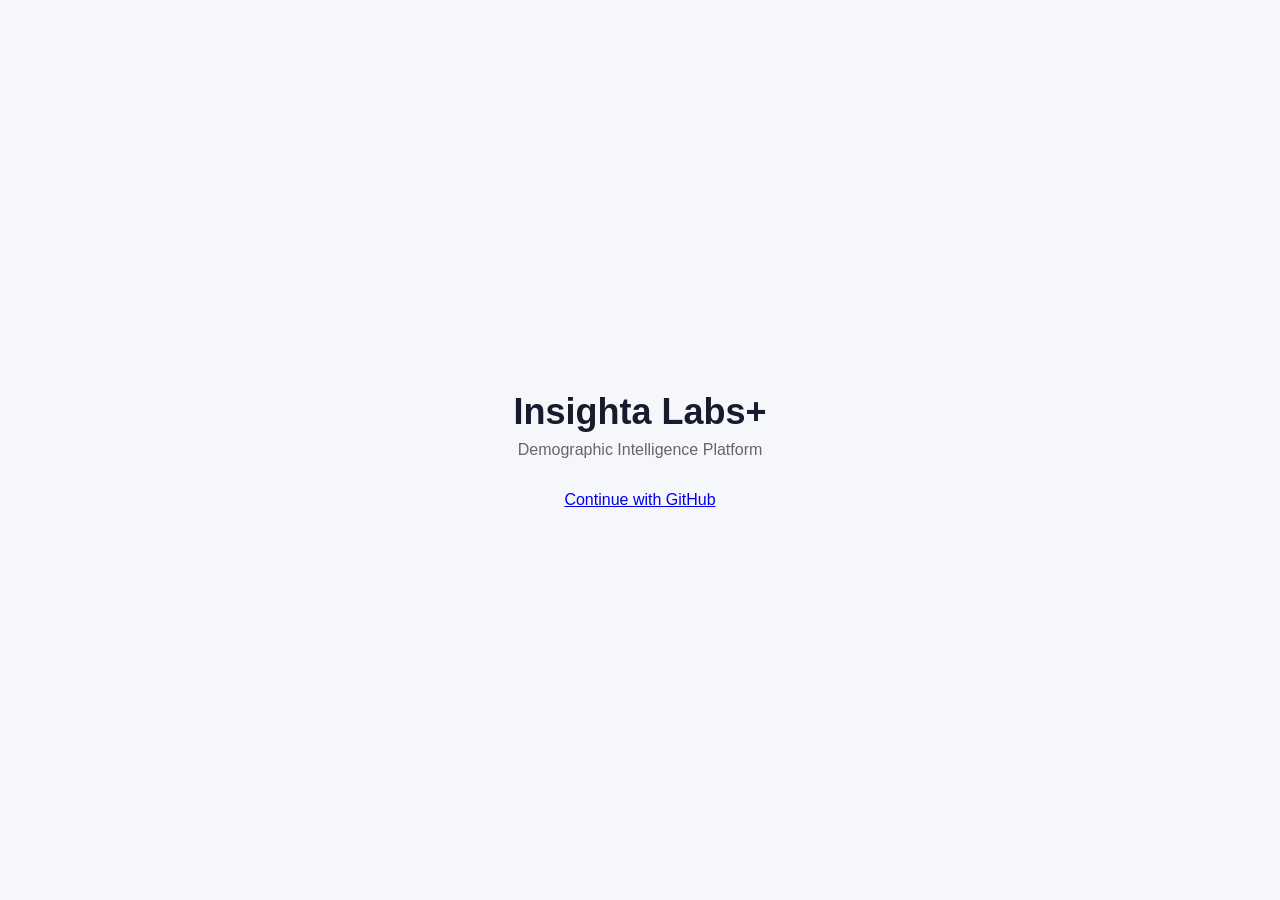
==== index.html @ 0a6d1a2b "feat(web): add initial Insighta Labs+ frontend" ====
<!DOCTYPE html>
<html lang="en">
<head>
    <meta charset="UTF-8">
    <meta name="viewport" content="width=device-width, initial-scale=1.0">
    <title>Insighta Labs+</title>
    <link rel="stylesheet" href="css/style.css">
</head>
<body>
    <div class="login-container">
        <h1>Insighta Labs+</h1>
        <p>Demographic Intelligence Platform</p>
        <a href="https://name-profiler-production.up.railway.app/auth/github?redirect_to=http://localhost:5500/dashboard.html">
            Continue with GitHub
        </a>
    </div>
</body>
</html>
---- css/style.css ----
* {
    margin: 0;
    padding: 0;
    box-sizing: border-box;
}

body {
    font-family: -apple-system, BlinkMacSystemFont, "Segoe UI", Roboto, sans-serif;
    background: #f5f7fa;
    color: #333;
}

/* Navigation */
nav {
    background: #1a1a2e;
    padding: 12px 24px;
    display: flex;
    justify-content: space-between;
    align-items: center;
}

nav .logo {
    color: white;
    font-size: 18px;
    font-weight: bold;
    text-decoration: none;
}

nav .nav-links {
    display: flex;
    gap: 16px;
    align-items: center;
}

nav .nav-links a {
    color: #ccc;
    text-decoration: none;
    font-size: 14px;
}

nav .nav-links a:hover {
    color: white;
}

nav .nav-links button {
    background: #e74c3c;
    color: white;
    border: none;
    padding: 6px 14px;
    border-radius: 4px;
    cursor: pointer;
    font-size: 13px;
}

/* Login Page */
.login-container {
    display: flex;
    flex-direction: column;
    align-items: center;
    justify-content: center;
    height: 100vh;
    text-align: center;
}

.login-container h1 {
    font-size: 36px;
    margin-bottom: 8px;
    color: #1a1a2e;
}

.login-container p {
    color: #666;
    margin-bottom: 32px;
}

.login-btn {
    background: #24292e;
    color: white;
    padding: 12px 24px;
    border-radius: 6px;
    text-decoration: none;
    font-size: 16px;
}

.login-btn:hover {
    background: #444;
}

/* Page Layout */
.page {
    max-width: 1000px;
    margin: 24px auto;
    padding: 0 16px;
}

.page h2 {
    margin-bottom: 16px;
    color: #1a1a2e;
}

/* Cards */
.cards {
    display: grid;
    grid-template-columns: repeat(auto-fit, minmax(200px, 1fr));
    gap: 16px;
    margin-bottom: 24px;
}

.card {
    background: white;
    padding: 20px;
    border-radius: 8px;
    box-shadow: 0 1px 3px rgba(0, 0, 0, 0.1);
    text-align: center;
}

.card .number {
    font-size: 32px;
    font-weight: bold;
    color: #1a1a2e;
}

.card .label {
    color: #888;
    font-size: 14px;
    margin-top: 4px;
}

/* Tables */
table {
    width: 100%;
    border-collapse: collapse;
    background: white;
    border-radius: 8px;
    overflow: hidden;
    box-shadow: 0 1px 3px rgba(0, 0, 0, 0.1);
}

th,
td {
    padding: 10px 14px;
    text-align: left;
    border-bottom: 1px solid #eee;
    font-size: 14px;
}

th {
    background: #1a1a2e;
    color: white;
    font-weight: 500;
}

tr:hover {
    background: #f9f9f9;
}

td a {
    color: #2980b9;
    text-decoration: none;
}

/* Filters */
.filters {
    display: flex;
    gap: 10px;
    margin-bottom: 16px;
    flex-wrap: wrap;
    align-items: end;
}

.filters label {
    font-size: 13px;
    color: #555;
    display: flex;
    flex-direction: column;
    gap: 4px;
}

.filters select,
.filters input {
    padding: 6px 10px;
    border: 1px solid #ddd;
    border-radius: 4px;
    font-size: 14px;
}

.filters button {
    padding: 6px 16px;
    background: #1a1a2e;
    color: white;
    border: none;
    border-radius: 4px;
    cursor: pointer;
    font-size: 14px;
    height: 32px;
}

/* Pagination */
.pagination {
    display: flex;
    justify-content: center;
    gap: 10px;
    margin-top: 16px;
}

.pagination button {
    padding: 6px 14px;
    border: 1px solid #ddd;
    background: white;
    border-radius: 4px;
    cursor: pointer;
}

.pagination button:disabled {
    opacity: 0.4;
    cursor: not-allowed;
}

.pagination span {
    padding: 6px;
    font-size: 14px;
}

/* Search */
.search-bar {
    display: flex;
    gap: 10px;
    margin-bottom: 16px;
}

.search-bar input {
    flex: 1;
    padding: 10px;
    border: 1px solid #ddd;
    border-radius: 4px;
    font-size: 16px;
}

.search-bar button {
    padding: 10px 20px;
    background: #1a1a2e;
    color: white;
    border: none;
    border-radius: 4px;
    cursor: pointer;
    font-size: 16px;
}

/* Profile Detail */
.profile-detail {
    background: white;
    padding: 24px;
    border-radius: 8px;
    box-shadow: 0 1px 3px rgba(0, 0, 0, 0.1);
}

.profile-detail .field {
    display: flex;
    padding: 8px 0;
    border-bottom: 1px solid #eee;
}

.profile-detail .field-label {
    width: 200px;
    color: #888;
    font-size: 14px;
}

.profile-detail .field-value {
    font-size: 14px;
}

/* Account */
.account-card {
    background: white;
    padding: 24px;
    border-radius: 8px;
    box-shadow: 0 1px 3px rgba(0, 0, 0, 0.1);
    display: flex;
    gap: 20px;
    align-items: center;
}

.account-card img {
    width: 80px;
    height: 80px;
    border-radius: 50%;
}

/* Loading */
.loading {
    text-align: center;
    padding: 40px;
    color: #888;
}
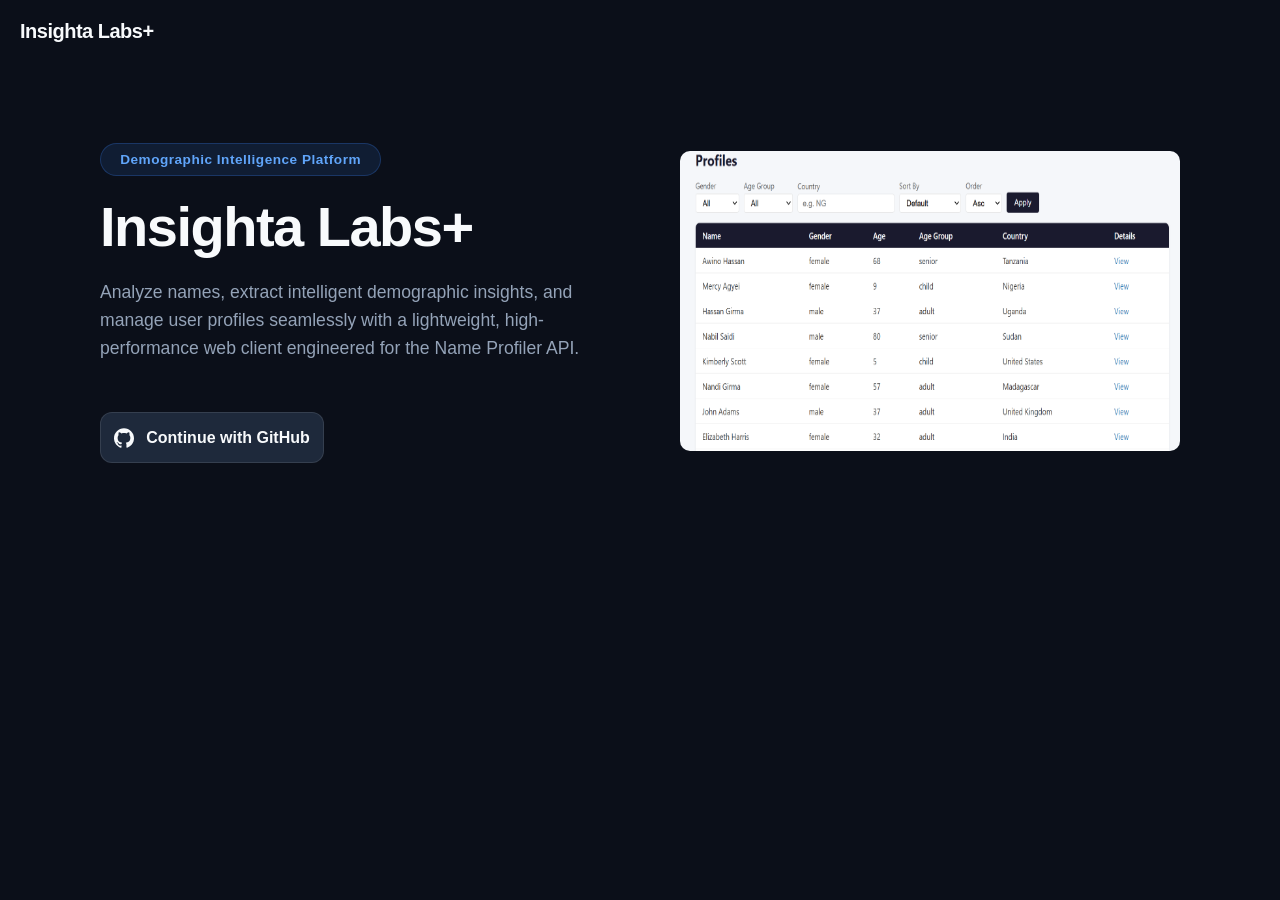
==== commit c56b98db: "dark theme styling for landing page and inner dashboard views" ====
--- a/index.html
+++ b/index.html
@@ -6,13 +6,24 @@
     <title>Insighta Labs+</title>
     <link rel="stylesheet" href="css/style.css">
 </head>
-<body>
-    <div class="login-container">
-        <h1>Insighta Labs+</h1>
-        <p>Demographic Intelligence Platform</p>
-        <a href="https://name-profiler-production.up.railway.app/auth/github?redirect_to=http://localhost:5500/dashboard.html">
+<body class="landing-body">
+    <p id="logo-1">Insighta Labs+</p>
+    <div class="hero-section">
+        <div class="login-container">
+            <h3 id="badge">Demographic Intelligence Platform</h3>
+            <h1>Insighta Labs+</h1>
+            <p> Analyze names, extract intelligent demographic insights, and manage user profiles seamlessly with a lightweight, high-performance web client engineered for the Name Profiler API.</p>
+            <a href="https://insighta-gfrf.onrender.com/auth/github?redirect_to=https://insighta-lab.netlify.app/dashboard.html" class="github-btn">
+                <svg viewBox="0 0 24 24" xmlns="http://www.w3.org/2000/svg">
+                <path d="M12 .297c-6.63 0-12 5.373-12 12 0 5.303 3.438 9.8 8.205 11.385.6.113.82-.258.82-.577 0-.285-.01-1.04-.015-2.04-3.338.724-4.042-1.61-4.042-1.61C4.422 18.07 3.633 17.7 3.633 17.7c-1.087-.744.084-.729.084-.729 1.205.084 1.838 1.236 1.838 1.236 1.07 1.835 2.809 1.305 3.495.998.108-.776.417-1.305.76-1.605-2.665-.3-5.466-1.332-5.466-5.93 0-1.31.465-2.38 1.235-3.22-.135-.303-.54-1.523.105-3.176 0 0 1.005-.322 3.3 1.23.96-.267 1.98-.399 3-.405 1.02.006 2.04.138 3 .405 2.28-1.552 3.285-1.23 3.285-1.23.645 1.653.24 2.873.12 3.176.765.84 1.23 1.91 1.23 3.22 0 4.61-2.805 5.625-5.475 5.92.42.36.81 1.096.81 2.22 0 1.606-.015 2.896-.015 3.286 0 .315.21.69.825.57C20.565 22.092 24 17.592 24 12.297c0-6.627-5.373-12-12-12"/>
+                </svg>
             Continue with GitHub
-        </a>
+            </a>
     </div>
+        <div class="img-container"> 
+            <img src="imgs/Screenshot (20).png" alt="img">
+        </div>
+    </div>
+    
 </body>
 </html>
--- a/css/style.css
+++ b/css/style.css
@@ -3,19 +3,27 @@
     padding: 0;
     box-sizing: border-box;
 }
-
+:root{
+    --light-bg: #CBD5E1;
+    --text-muted: #6B7280;
+    --text-heading: #f8fafc;
+    --text-paragraph: #94a3b8;
+    --dark-bg: #0b0f19;
+    --white: #ffffff;
+}
 body {
     font-family: -apple-system, BlinkMacSystemFont, "Segoe UI", Roboto, sans-serif;
-    background: #f5f7fa;
     color: #333;
 }
-
+.landing-body{
+    background-color: var(--dark-bg);
+}
 /* Navigation */
-nav {
-    background: #1a1a2e;
-    padding: 12px 24px;
-    display: flex;
-    justify-content: space-between;
+/* nav {
+    background-color: var(--dark-bg);
+    padding: 20px;
+    display: flex;
+    justify-content:space-around;
     align-items: center;
 }
 
@@ -50,27 +58,94 @@
     border-radius: 4px;
     cursor: pointer;
     font-size: 13px;
+} */
+
+.navigation-sec{
+    background-color: var(--dark-bg);
+    padding: 20px 50px;
+    display: flex;
+    justify-content: space-between;
+    align-items: center;
+}
+
+.nav-links{
+    display: flex;
+    justify-content: center;
+    align-items: baseline ;
+    gap: 2.4em;
+}
+
+.nav-links{
+    list-style-type: none;
+}
+
+.nav-links a{
+    text-decoration: none;
+    color: var(--text-heading);
+}
+
+.logo-2{
+    color: var(--text-heading);
+    text-decoration: none;
+    font-weight: 800;
+    font-size: 1.5rem;
+}
+
+.logout{
+    background-color: red;
+    border: none;
+    padding: 10px 20px;
+    border-radius: 8px;
+    color: var(--text-heading);
 }
 
 /* Login Page */
+.hero-section{
+    margin: 100px;
+    display: flex;
+    align-items: center;
+    gap: 100px;
+    max-height: 100vh;
+}
+
+#logo-1{
+    margin: 20px;
+    font-size: 20px;
+    font-weight: 800;
+    color: var(--text-heading);
+    letter-spacing: -0.5px;
+}
+
 .login-container {
-    display: flex;
-    flex-direction: column;
-    align-items: center;
-    justify-content: center;
-    height: 100vh;
-    text-align: center;
+    width:600px;
 }
 
 .login-container h1 {
-    font-size: 36px;
-    margin-bottom: 8px;
-    color: #1a1a2e;
+    font-size: 3.5rem;
+    font-weight: 800;
+    letter-spacing: -1.5px;
+    margin: 20px 0 20px 0;
+    color: var(--text-heading);
+    line-height: 1.1;
 }
 
 .login-container p {
-    color: #666;
-    margin-bottom: 32px;
+    margin-bottom: 50px;
+    font-size: 1.1rem;
+    color: var(--text-paragraph);
+    line-height: 1.6;
+}
+
+#badge{
+     background: rgba(59, 130, 246, 0.12);    
+    color: #60a5fa;       
+    border: 1px solid rgba(59, 130, 246, 0.25);
+    padding: 0.5rem 1.2rem;
+    border-radius: 9999px;
+    font-size: 0.85rem;
+    font-weight: 600;
+    display: inline-block;
+    letter-spacing: 0.5px;
 }
 
 .login-btn {
@@ -83,19 +158,82 @@
 }
 
 .login-btn:hover {
-    background: #444;
+    background:red;
+    transform: translateY(-2px);
+}
+
+
+.github-btn {
+    display: inline-flex;
+    align-items: center;
+    justify-content: center;
+    gap: 0.75rem;              
+    text-decoration: none;
+    width: 14rem;
+    height: 3.2rem;
+    background: #1e293b;       
+    color: #f8fafc;           
+    border: 1px solid rgba(255, 255, 255, 0.1);
+    border-radius: 0.75rem;
+    font-size: 16px;
+    font-weight: 600;
+    cursor: pointer;
+    position: relative;
+    z-index: 1;
+    overflow: hidden;
+    transition: color 0.4s, border-color 0.4s;
+}
+
+.github-btn:hover {
+    color: #0f172a;
+    border-color: #fff;
+}
+
+.github-btn:after {
+    content: "";
+    background: #ffffff;
+    position: absolute;
+    z-index: -1;
+    left: -20%;
+    right: -20%;
+    top: 0;
+    bottom: 0;
+    transform: skewX(-45deg) scale(0, 1);
+    transition: transform 0.5s ease;
+}
+
+.github-btn:hover:after {
+    transform: skewX(-45deg) scale(1, 1);
+}
+
+.github-btn svg {
+    width: 20px;
+    height: 20px;
+    fill: #f8fafc;
+    transition: fill 0.4s;
+}
+
+.github-btn:hover svg {
+    fill: #0f172a;
+}
+
+.img-container img{
+    height: 300px;
+    width: 500px;
+    border-radius: 10px;
 }
 
 /* Page Layout */
 .page {
     max-width: 1000px;
-    margin: 24px auto;
+    margin: 54px auto;
     padding: 0 16px;
+    font-weight: 800;
 }
 
 .page h2 {
     margin-bottom: 16px;
-    color: #1a1a2e;
+    color: var(--dark-bg);
 }
 
 /* Cards */
@@ -224,26 +362,37 @@
 /* Search */
 .search-bar {
     display: flex;
-    gap: 10px;
+    gap: 12px;
     margin-bottom: 16px;
 }
 
 .search-bar input {
     flex: 1;
-    padding: 10px;
-    border: 1px solid #ddd;
-    border-radius: 4px;
-    font-size: 16px;
-}
-
+    padding: 12px;
+    border: 1px solid var(--light-bg);
+    border-radius: 6px;
+}
+
+.search-bar input::placeholder{
+    color: var(--text-paragraph);
+}
+
+.search-bar input:focus{
+    outline: none;
+    border: 1px solid var(--dark-bg);
+}
 .search-bar button {
     padding: 10px 20px;
-    background: #1a1a2e;
-    color: white;
+    background: var(--dark-bg);
+    color: var(--text-heading);
     border: none;
-    border-radius: 4px;
+    border-radius: 6px;
     cursor: pointer;
     font-size: 16px;
+}
+
+.search-bar button:hover{
+    transform: translateY(-2px);
 }
 
 /* Profile Detail */
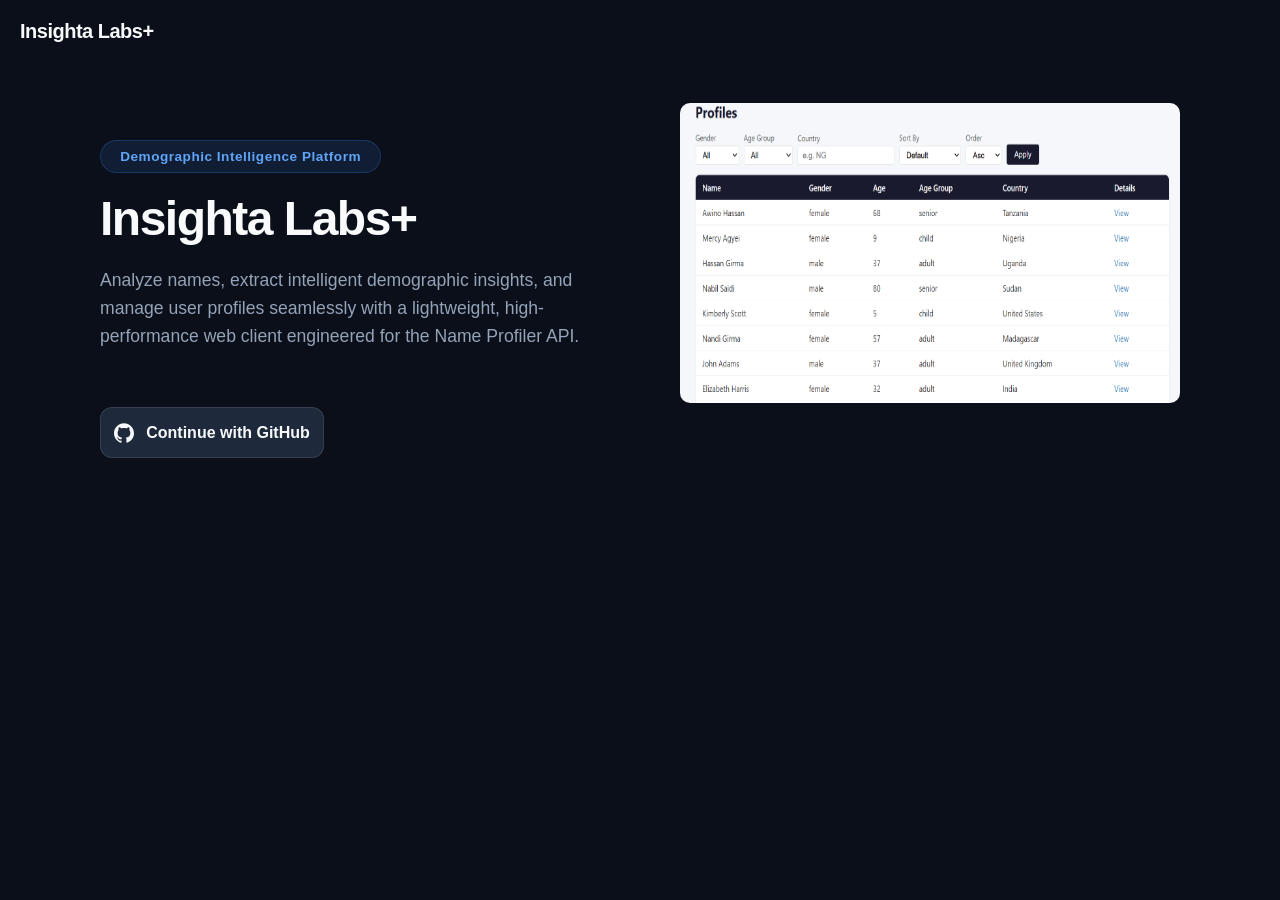
==== commit 58138778: "redefined css style and added responsive styles" ====
--- a/index.html
+++ b/index.html
@@ -9,21 +9,27 @@
 <body class="landing-body">
     <p id="logo-1">Insighta Labs+</p>
     <div class="hero-section">
+        <div class="hero-content">
         <div class="login-container">
             <h3 id="badge">Demographic Intelligence Platform</h3>
             <h1>Insighta Labs+</h1>
             <p> Analyze names, extract intelligent demographic insights, and manage user profiles seamlessly with a lightweight, high-performance web client engineered for the Name Profiler API.</p>
+        </div>
+
+        <div class="img-container"> 
+            <img src="imgs/Screenshot (20).png" alt="img">
+        </div>
+        </div>
+
+    <div class="github-con">
             <a href="https://insighta-gfrf.onrender.com/auth/github?redirect_to=https://insighta-lab.netlify.app/dashboard.html" class="github-btn">
                 <svg viewBox="0 0 24 24" xmlns="http://www.w3.org/2000/svg">
                 <path d="M12 .297c-6.63 0-12 5.373-12 12 0 5.303 3.438 9.8 8.205 11.385.6.113.82-.258.82-.577 0-.285-.01-1.04-.015-2.04-3.338.724-4.042-1.61-4.042-1.61C4.422 18.07 3.633 17.7 3.633 17.7c-1.087-.744.084-.729.084-.729 1.205.084 1.838 1.236 1.838 1.236 1.07 1.835 2.809 1.305 3.495.998.108-.776.417-1.305.76-1.605-2.665-.3-5.466-1.332-5.466-5.93 0-1.31.465-2.38 1.235-3.22-.135-.303-.54-1.523.105-3.176 0 0 1.005-.322 3.3 1.23.96-.267 1.98-.399 3-.405 1.02.006 2.04.138 3 .405 2.28-1.552 3.285-1.23 3.285-1.23.645 1.653.24 2.873.12 3.176.765.84 1.23 1.91 1.23 3.22 0 4.61-2.805 5.625-5.475 5.92.42.36.81 1.096.81 2.22 0 1.606-.015 2.896-.015 3.286 0 .315.21.69.825.57C20.565 22.092 24 17.592 24 12.297c0-6.627-5.373-12-12-12"/>
                 </svg>
             Continue with GitHub
             </a>
-    </div>
-        <div class="img-container"> 
-            <img src="imgs/Screenshot (20).png" alt="img">
         </div>
-    </div>
+        </div>
     
 </body>
 </html>
--- a/css/style.css
+++ b/css/style.css
@@ -18,47 +18,8 @@
 .landing-body{
     background-color: var(--dark-bg);
 }
+
 /* Navigation */
-/* nav {
-    background-color: var(--dark-bg);
-    padding: 20px;
-    display: flex;
-    justify-content:space-around;
-    align-items: center;
-}
-
-nav .logo {
-    color: white;
-    font-size: 18px;
-    font-weight: bold;
-    text-decoration: none;
-}
-
-nav .nav-links {
-    display: flex;
-    gap: 16px;
-    align-items: center;
-}
-
-nav .nav-links a {
-    color: #ccc;
-    text-decoration: none;
-    font-size: 14px;
-}
-
-nav .nav-links a:hover {
-    color: white;
-}
-
-nav .nav-links button {
-    background: #e74c3c;
-    color: white;
-    border: none;
-    padding: 6px 14px;
-    border-radius: 4px;
-    cursor: pointer;
-    font-size: 13px;
-} */
 
 .navigation-sec{
     background-color: var(--dark-bg);
@@ -101,11 +62,15 @@
 
 /* Login Page */
 .hero-section{
-    margin: 100px;
-    display: flex;
+    margin: 60px 100px 0 100px;
+    max-height: 100vh;
+}
+
+.hero-content{
+    display: flex;
+    justify-content: center;
     align-items: center;
     gap: 100px;
-    max-height: 100vh;
 }
 
 #logo-1{
@@ -121,7 +86,7 @@
 }
 
 .login-container h1 {
-    font-size: 3.5rem;
+    font-size: 3.0rem;
     font-weight: 800;
     letter-spacing: -1.5px;
     margin: 20px 0 20px 0;
@@ -130,7 +95,7 @@
 }
 
 .login-container p {
-    margin-bottom: 50px;
+    margin-bottom: 20px;
     font-size: 1.1rem;
     color: var(--text-paragraph);
     line-height: 1.6;
@@ -161,6 +126,7 @@
     background:red;
     transform: translateY(-2px);
 }
+
 
 
 .github-btn {
@@ -268,7 +234,7 @@
 table {
     width: 100%;
     border-collapse: collapse;
-    background: white;
+    background: var(--text-heading);
     border-radius: 8px;
     overflow: hidden;
     box-shadow: 0 1px 3px rgba(0, 0, 0, 0.1);
@@ -278,12 +244,12 @@
 td {
     padding: 10px 14px;
     text-align: left;
-    border-bottom: 1px solid #eee;
+    border-bottom: 1px solid var(--text-paragraph);
     font-size: 14px;
 }
 
 th {
-    background: #1a1a2e;
+    background: var(--dark-bg);
     color: white;
     font-weight: 500;
 }
@@ -441,4 +407,36 @@
     text-align: center;
     padding: 40px;
     color: #888;
-}+}
+
+/*Resonsive design */
+
+@media (max-width: 768px) {
+    .hero-section{
+        display: flex;
+        flex-direction: column;
+        margin: 60px 30px 0; 
+        gap: 40px;
+    }
+    .hero-content{
+        display: flex;
+        flex-direction: column;
+        gap: 50px;
+    }
+    .login-container{
+        width: auto;
+    }
+    .login-container h1{
+        font-size: 2.0rem;
+        margin: 15px 0 15px 0 ;
+    }
+    .login-container p{
+        font-size: 0.9rem;
+        margin-bottom: 0;
+    }
+    .img-container img{
+        width: auto;
+        max-width: 300px;
+        max-height: 250px;
+    }
+}
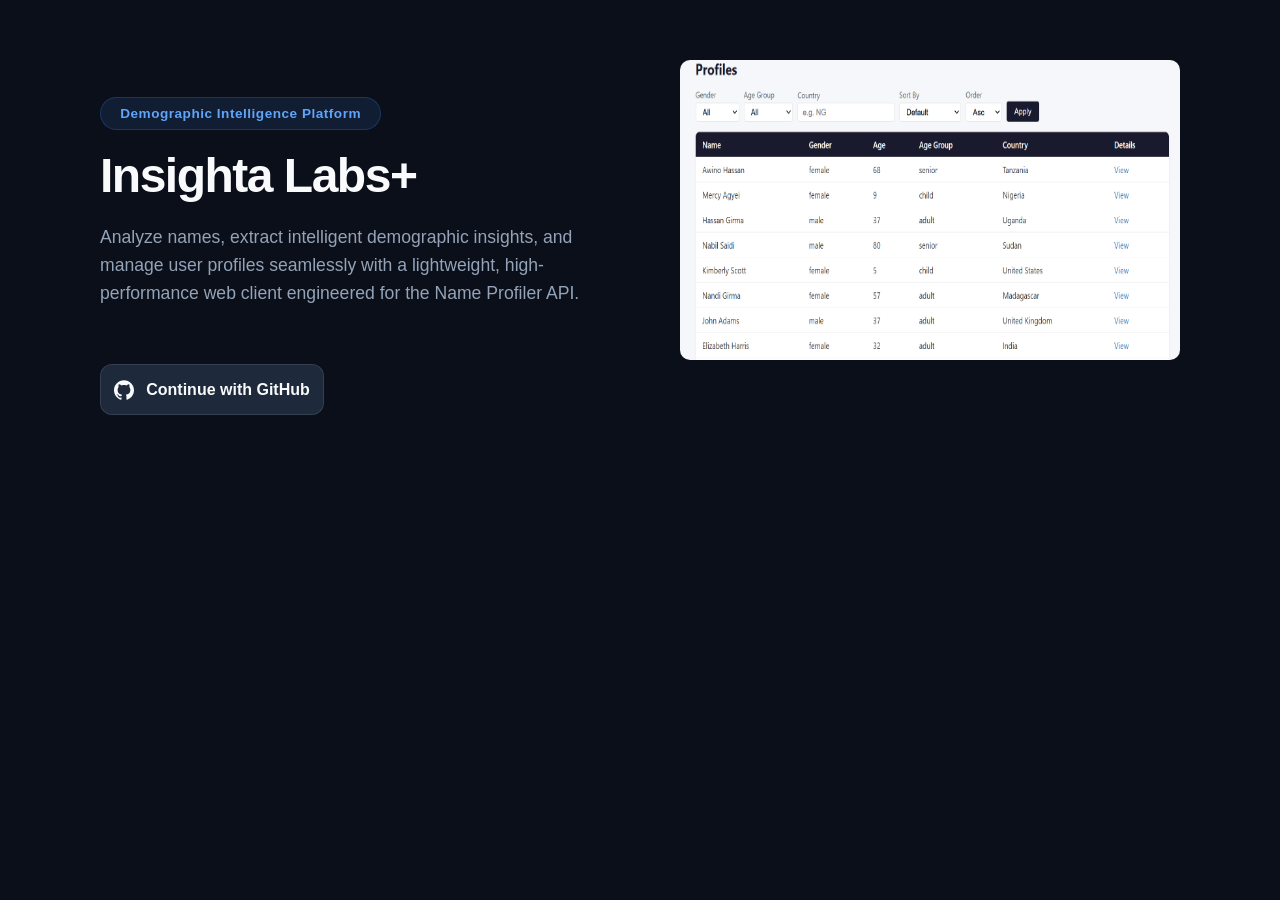
==== commit 8c4c38ba: "fix(ui): nav capitalisation, orphaned markup, and broken avatar image" ====
--- a/index.html
+++ b/index.html
@@ -7,7 +7,6 @@
     <link rel="stylesheet" href="css/style.css">
 </head>
 <body class="landing-body">
-    <p id="logo-1">Insighta Labs+</p>
     <div class="hero-section">
         <div class="hero-content">
         <div class="login-container">
--- a/css/style.css
+++ b/css/style.css
@@ -73,13 +73,6 @@
     gap: 100px;
 }
 
-#logo-1{
-    margin: 20px;
-    font-size: 20px;
-    font-weight: 800;
-    color: var(--text-heading);
-    letter-spacing: -0.5px;
-}
 
 .login-container {
     width:600px;
@@ -234,7 +227,7 @@
 table {
     width: 100%;
     border-collapse: collapse;
-    background: var(--text-heading);
+    background: white;
     border-radius: 8px;
     overflow: hidden;
     box-shadow: 0 1px 3px rgba(0, 0, 0, 0.1);
@@ -244,12 +237,12 @@
 td {
     padding: 10px 14px;
     text-align: left;
-    border-bottom: 1px solid var(--text-paragraph);
+    border-bottom: 1px solid #eee;
     font-size: 14px;
 }
 
 th {
-    background: var(--dark-bg);
+    background: #1a1a2e;
     color: white;
     font-weight: 500;
 }
@@ -402,6 +395,11 @@
     border-radius: 50%;
 }
 
+.back-link {
+    display: inline-block;
+    margin-top: 16px;
+}
+
 /* Loading */
 .loading {
     text-align: center;
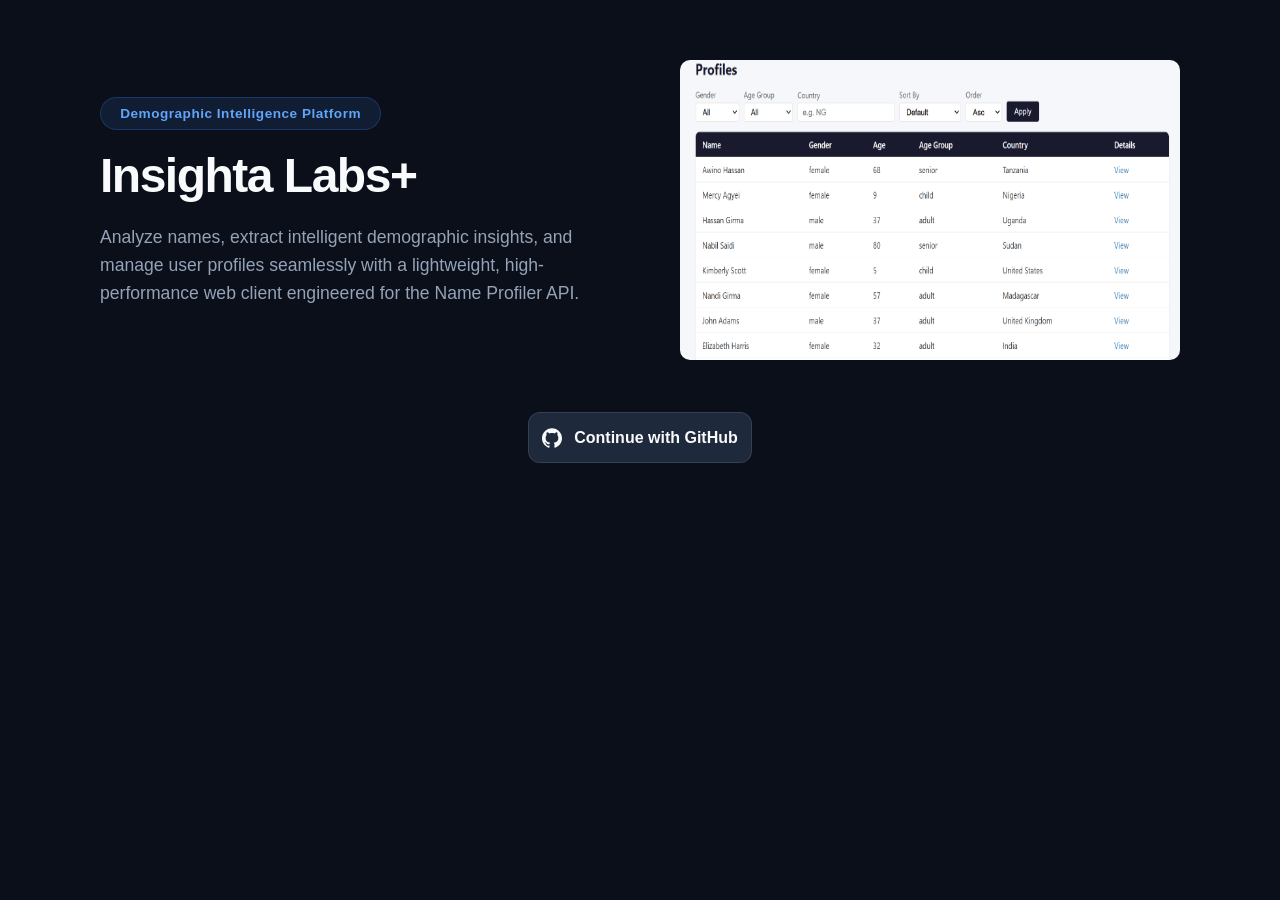
==== commit 51a4dc6c: "fix(ui): capitalise table values, fix page font-weight, and style github-con" ====
--- a/index.html
+++ b/index.html
@@ -16,7 +16,7 @@
         </div>
 
         <div class="img-container"> 
-            <img src="imgs/Screenshot (20).png" alt="img">
+            <img src="imgs/Screenshot (20).png" alt="Insighta Labs+ dashboard preview">
         </div>
         </div>
 
--- a/css/style.css
+++ b/css/style.css
@@ -27,6 +27,12 @@
     display: flex;
     justify-content: space-between;
     align-items: center;
+}
+
+.nav-right {
+    display: flex;
+    align-items: center;
+    gap: 2.4em;
 }
 
 .nav-links{
@@ -176,6 +182,12 @@
     fill: #0f172a;
 }
 
+.github-con {
+    display: flex;
+    justify-content: center;
+    margin-top: 48px;
+}
+
 .img-container img{
     height: 300px;
     width: 500px;
@@ -187,12 +199,76 @@
     max-width: 1000px;
     margin: 54px auto;
     padding: 0 16px;
-    font-weight: 800;
 }
 
 .page h2 {
     margin-bottom: 16px;
     color: var(--dark-bg);
+}
+
+/* Welcome */
+.welcome {
+    margin-bottom: 24px;
+}
+
+.welcome h2 {
+    font-size: 1.6rem;
+    font-weight: 700;
+    color: var(--dark-bg);
+}
+
+.welcome p {
+    color: #888;
+    font-size: 14px;
+    margin-top: 4px;
+    font-weight: 400;
+}
+
+/* Dashboard bottom grid */
+.dashboard-bottom {
+    display: grid;
+    grid-template-columns: 2fr 1fr;
+    gap: 16px;
+    margin-top: 24px;
+    align-items: start;
+}
+
+.section-title {
+    font-size: 14px;
+    font-weight: 700;
+    color: #555;
+    text-transform: uppercase;
+    letter-spacing: 0.5px;
+    margin-bottom: 12px;
+}
+
+/* Quick Actions */
+.quick-actions {
+    background: white;
+    padding: 20px 24px;
+    border-radius: 8px;
+    box-shadow: 0 1px 3px rgba(0, 0, 0, 0.1);
+}
+
+.quick-actions a {
+    display: flex;
+    align-items: center;
+    justify-content: space-between;
+    padding: 12px 0;
+    border-bottom: 1px solid #eee;
+    text-decoration: none;
+    color: #333;
+    font-size: 14px;
+    font-weight: 500;
+    transition: color 0.15s;
+}
+
+.quick-actions a:last-child {
+    border-bottom: none;
+}
+
+.quick-actions a:hover {
+    color: #3b82f6;
 }
 
 /* Cards */
@@ -210,6 +286,20 @@
     box-shadow: 0 1px 3px rgba(0, 0, 0, 0.1);
     text-align: center;
 }
+
+.card-blue  { border-top: 3px solid #3b82f6; }
+.card-indigo { border-top: 3px solid #6366f1; }
+.card-pink   { border-top: 3px solid #ec4899; }
+
+.card-icon {
+    font-size: 20px;
+    margin-bottom: 8px;
+    opacity: 0.35;
+}
+
+.card-blue  .card-icon { color: #3b82f6; }
+.card-indigo .card-icon { color: #6366f1; }
+.card-pink  .card-icon { color: #ec4899; }
 
 .card .number {
     font-size: 32px;
@@ -437,4 +527,8 @@
         max-width: 300px;
         max-height: 250px;
     }
-}
+
+    .dashboard-bottom {
+        grid-template-columns: 1fr;
+    }
+}
